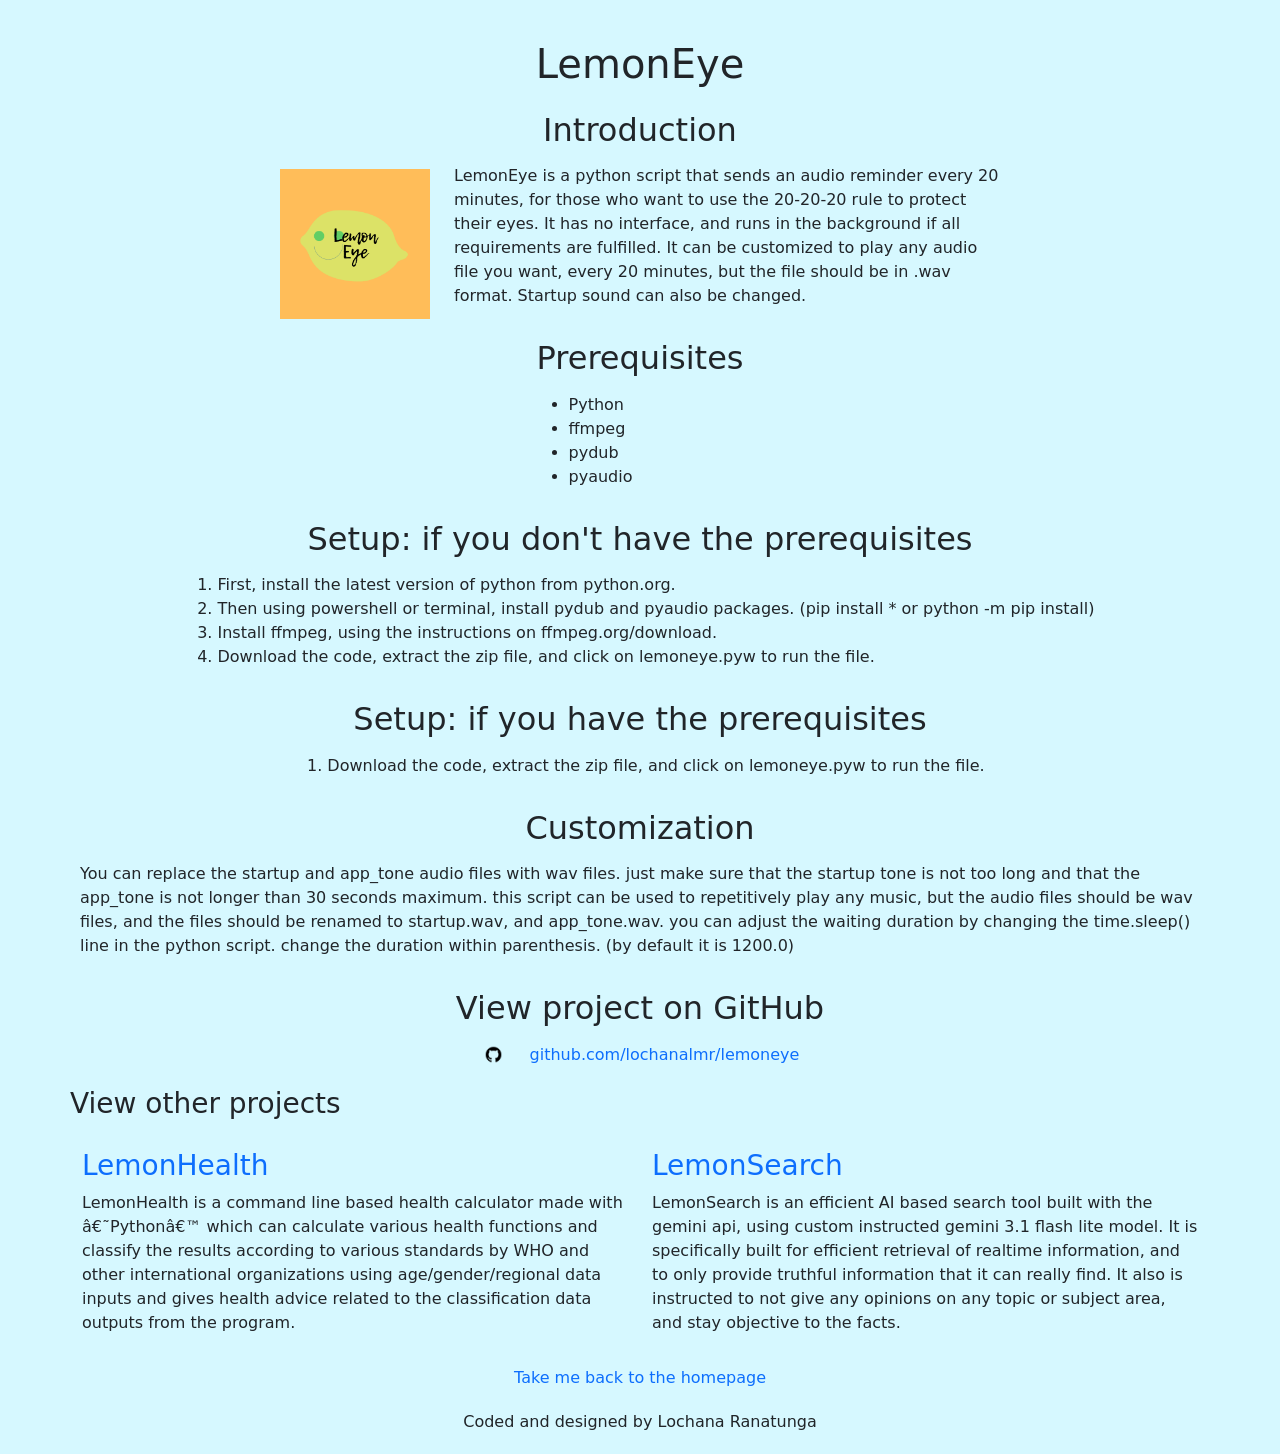
==== pages/lemoneye.html @ ae9aa361 "Add files via upload" ====
<!DOCTYPE html>

<html lang="en">
    <head>
        <link href="https://cdn.jsdelivr.net/npm/bootstrap@5.3.8/dist/css/bootstrap.min.css" rel="stylesheet" integrity="sha384-sRIl4kxILFvY47J16cr9ZwB07vP4J8+LH7qKQnuqkuIAvNWLzeN8tE5YBujZqJLB" crossorigin="anonymous">
        <script src="https://cdn.jsdelivr.net/npm/bootstrap@5.3.8/dist/js/bootstrap.bundle.min.js" integrity="sha384-FKyoEForCGlyvwx9Hj09JcYn3nv7wiPVlz7YYwJrWVcXK/BmnVDxM+D2scQbITxI" crossorigin="anonymous"></script>
        <link href="../styles.css" rel="stylesheet">
        <script src="./scripts/script-le.js" defer></script>
        <title>LemonEye by Lochana</title>
    </head>
    <body>
        <div  id="hello">
            <h1 id="typewriter-text-4"></h1>
        </div>
        <div id="introduction">
            <h2>
                Introduction
            </h2>
            <div class="container text-center">
                <div class="row justify-content-md-center" id="intro-box">
                    <div class="col-md-auto">
                        <img src="../images/lemoneye-icon.png" alt="lemoneye icon" width="150" height = "150">
                    </div>
                    <div class="col-6">
                        <p>
                            LemonEye is a python script that sends an audio reminder every 20 minutes, for those who want to use the 20-20-20 rule to protect their eyes. It has no interface, and runs in the background if all requirements are fulfilled. It can be customized to play any audio file you want, every 20 minutes, but the file should be in .wav format. Startup sound can also be changed.
                        </p>
                    </div>
                </div>
            </div>
        </div>
        <div id="requirements">
            <h2>
                Prerequisites
            </h2>
            <ul>
                <li>Python</li>
                <li>ffmpeg</li>
                <li>pydub</li>
                <li>pyaudio</li>
            </ul>
        </div>
        <div id="setup-wop">
            <h2>
                Setup: if you don't have the prerequisites
            </h2>
            <ol>
                <li>First, install the latest version of python from python.org.</li>
                <li>Then using powershell or terminal, install pydub and pyaudio packages. (pip install * or python -m pip install)</li>
                <li>Install ffmpeg, using the instructions on ffmpeg.org/download.</li>
                <li>Download the code, extract the zip file, and click on lemoneye.pyw to run the file.</li>
            </ol>
        </div>
        <div id="setup-wp">
            <h2>
                Setup: if you have the prerequisites
            </h2>
            <ol>
                <li>Download the code, extract the zip file, and click on lemoneye.pyw to run the file.</li>
            </ol>
        </div>
        <div id="customization">
            <h2>Customization</h2>
            <p class="long-p">You can replace the startup and app_tone audio files with wav files. just make sure that the startup tone is not too long and that the app_tone is not longer than 30 seconds maximum. this script can be used to repetitively play any music, but the audio files should be wav files, and the files should be renamed to startup.wav, and app_tone.wav. you can adjust the waiting duration by changing the time.sleep() line in the python script. change the duration within parenthesis. (by default it is 1200.0)</p>
        </div>
        <div id="project-preview">
            <h2>View project on GitHub</h2>
            <div class="container text-center">
                <div class="row justify-content-md-center">
                    <div class="col-md-auto">
                        <img src="../images/github-logo.png" alt="github logo" width="25" height = "25">
                    </div>
                    <div class="col-md-auto">
                        <a href="github.com/lochanalmr/lemoneye">github.com/lochanalmr/lemoneye</a>
                    </div>
                </div>
            </div>
        </div>
        <div id="projects">
            <h3>
                View other projects
            </h3>
            <div class="container text-center">
                <div class="row">
                    <div class="col">
                        <h3><a href="lemonhealth.html">LemonHealth</a></h3>
                        <p>LemonHealth is a command line based health calculator made with ‘Python’ which can calculate various health functions and classify the results according to various standards by WHO and other international organizations using age/gender/regional data inputs and gives health advice related to the classification data outputs from the program.</p>
                    </div>
                    <div class="col">
                        <h3><a href="lemonsearch.html">LemonSearch</a></h3>
                        <p>LemonSearch is an efficient AI based search tool built with the gemini api, using custom instructed gemini 3.1 flash lite model. It is specifically built for efficient retrieval of realtime information, and to only provide truthful information that it can really find. It also is instructed to not give any opinions on any topic or subject area, and stay objective to the facts.</p>
                    </div>
                </div>
            </div>
        </div>
        <div>
            <a href="../index.html">Take me back to the homepage</a>
        </div>
        <footer>Coded and designed by Lochana Ranatunga</footer>
    </body>
</html>
---- styles.css ----
body {
  display: flex;
  flex-direction: column;
  align-items: center;    /* Keeps everything centered horizontally */
  justify-content: flex-start; /* Moves everything to the top */
  padding-top: 40px;      /* Optional: Gives it some "breathing room" at the top */
  min-height: 100vh;
  margin: 0;
  background-color: #d6f8ff;
}

h2 {
  display: flex;
  justify-content: center;
  align-items: center;
  text-align: center;
  margin: 0 auto;
  padding-bottom: 15px;
  padding-top: 15px;
}

div {
    justify-content: center;
    align-items: center;
    text-align: left;
}

#education {
    text-align: center;
    padding-bottom: 10px;
}

#projects {
    padding-bottom: 15px;
}

footer {
    padding-bottom: 20px;
}

#socials {
    padding-bottom: 25px;
}

a {
    text-decoration: none;
}

a:hover {
    color: red;
}

.long-p {
    padding-left: 80px;
    padding-right: 80px;
}

footer {
    padding-top: 20px;
}

h3 {
    padding-top: 20px;
}
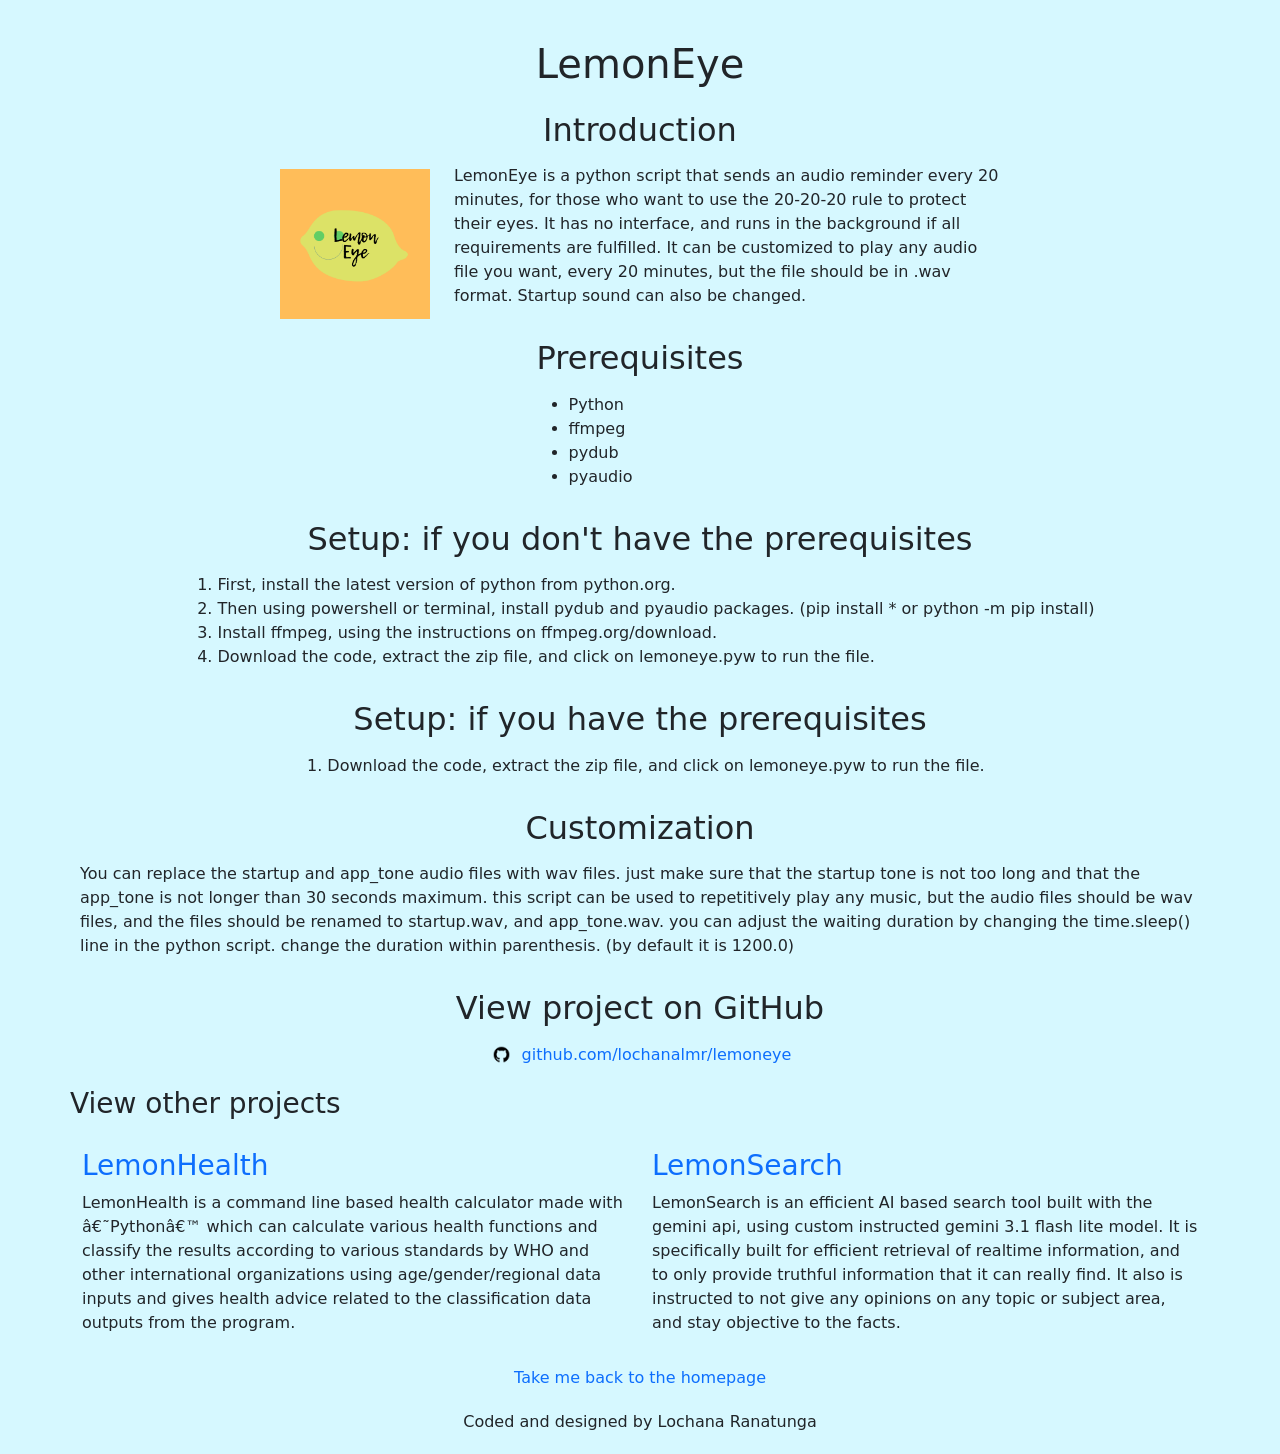
==== commit 6d07cd95: "Improved the mobile viewing experience of the site" ====
--- a/pages/lemoneye.html
+++ b/pages/lemoneye.html
@@ -2,6 +2,7 @@
 
 <html lang="en">
     <head>
+        <meta name="viewport" content="initial-scale=1, width=device-width">
         <link href="https://cdn.jsdelivr.net/npm/bootstrap@5.3.8/dist/css/bootstrap.min.css" rel="stylesheet" integrity="sha384-sRIl4kxILFvY47J16cr9ZwB07vP4J8+LH7qKQnuqkuIAvNWLzeN8tE5YBujZqJLB" crossorigin="anonymous">
         <script src="https://cdn.jsdelivr.net/npm/bootstrap@5.3.8/dist/js/bootstrap.bundle.min.js" integrity="sha384-FKyoEForCGlyvwx9Hj09JcYn3nv7wiPVlz7YYwJrWVcXK/BmnVDxM+D2scQbITxI" crossorigin="anonymous"></script>
         <link href="../styles.css" rel="stylesheet">
@@ -66,12 +67,10 @@
         <div id="project-preview">
             <h2>View project on GitHub</h2>
             <div class="container text-center">
-                <div class="row justify-content-md-center">
-                    <div class="col-md-auto">
+                <div class="row justify-content-center align-items-center">
+                    <div class="col-auto d-flex align-items-center">
                         <img src="../images/github-logo.png" alt="github logo" width="25" height = "25">
-                    </div>
-                    <div class="col-md-auto">
-                        <a href="github.com/lochanalmr/lemoneye">github.com/lochanalmr/lemoneye</a>
+                        <a href="https://github.com/lochanalmr/lemoneye" class="ms-2">github.com/lochanalmr/lemoneye</a>
                     </div>
                 </div>
             </div>
--- a/styles.css
+++ b/styles.css
@@ -27,7 +27,7 @@
 
 #education {
     text-align: center;
-    padding-bottom: 10px;
+    padding: 0 20px 15px;
 }
 
 #projects {
@@ -62,3 +62,63 @@
 h3 {
     padding-top: 20px;
 }
+
+/* Mobile responsiveness */
+@media (max-width: 768px) {
+    body {
+        padding-top: 20px;
+    }
+
+    h1 {
+        font-size: 1.5rem;
+    }
+
+    h2 {
+        font-size: 1.25rem;
+        padding-bottom: 10px;
+        padding-top: 10px;
+    }
+
+    .long-p {
+        padding-left: 15px;
+        padding-right: 15px;
+    }
+
+    img {
+        max-width: 100%;
+        height: auto;
+    }
+
+    .container {
+        padding-left: 15px;
+        padding-right: 15px;
+    }
+
+    #intro-box .col-6 {
+        flex: 0 0 100%;
+        max-width: 100%;
+    }
+
+    #intro-box .col-md-auto {
+        flex: 0 0 100%;
+        max-width: 100%;
+        text-align: center;
+        margin-bottom: 15px;
+    }
+
+    #socials .row {
+        display: flex;
+        align-items: center;
+        justify-content: center;
+    }
+
+    #socials .col-md-auto {
+        flex-shrink: 0;
+    }
+
+    #socials .col-6 {
+        flex: 1;
+        text-align: left;
+        padding-left: 15px;
+    }
+}
